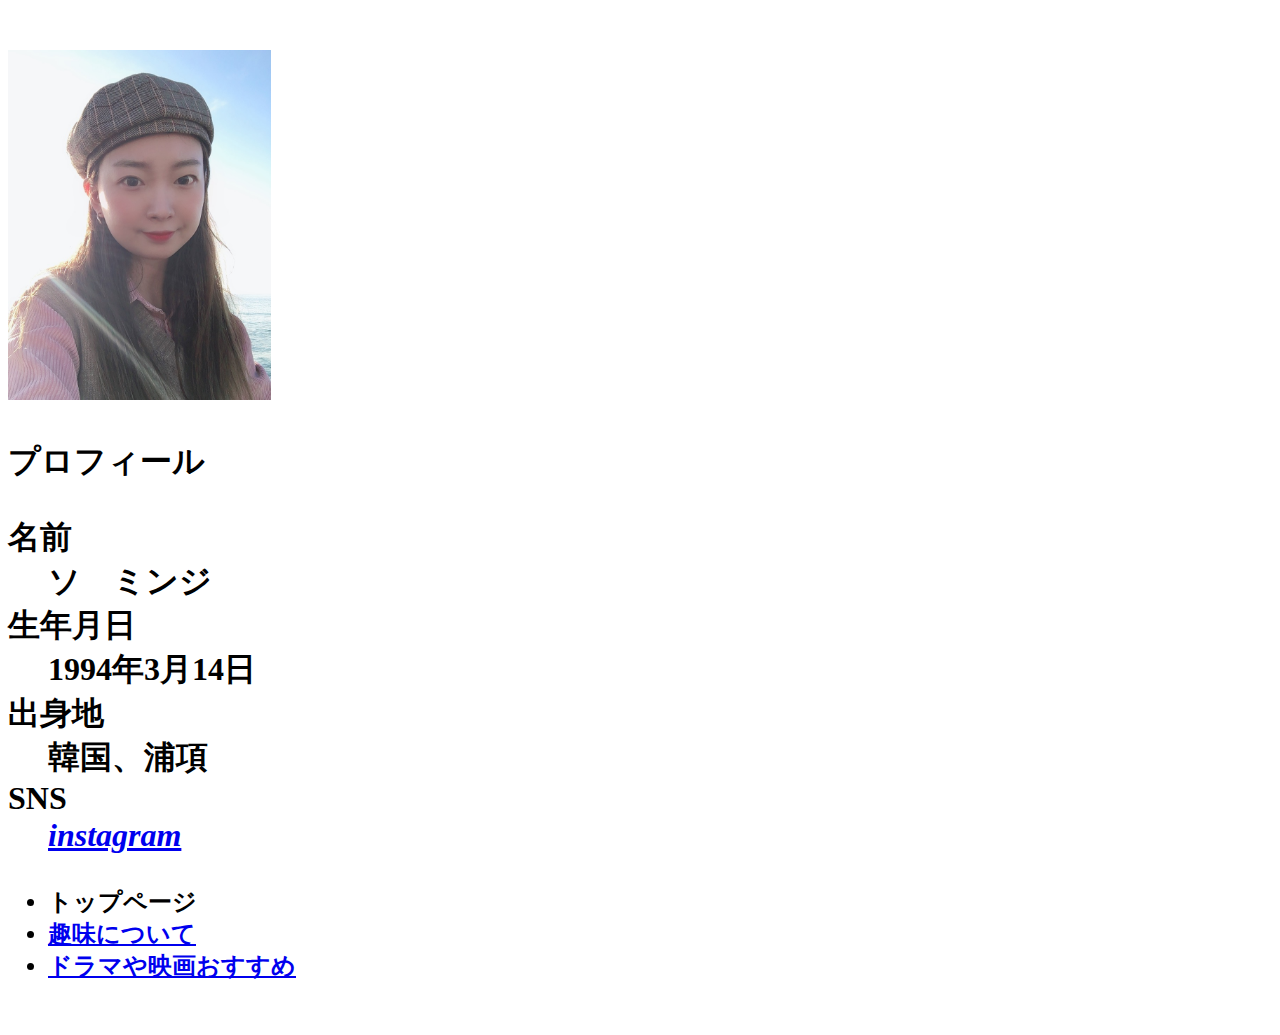
==== index.html @ 496fbc4a "1st commit" ====
<!DOCTYPE html>
<html lang="ja">
    <head>
        <meta charset="utf-8">
　　　　<title>ミンジのサイト</title>
    </head>
    <body>
        <h1><img src="img/minji.JPEG" alt="minji 紹介"height="350
        "weidth="250">
        <p>プロフィール</p>
     <dl>
            <dt>名前</dt>
            <dd>ソ　ミンジ</dd>
            <dt>生年月日</dt>
            <dd>1994年3月14日</dd>
            <dt>出身地</dt>
            <dd>韓国、浦項</dd>
            <dt>SNS</dt>
            <dd><address><a href="http://www.instagram.com/minji_dayo/">instagram</a></address>
            </dd>
        </dl></h1>
        <h2><ul>
            <li>トップページ</li>
        <li><a href="hobby/index.html">趣味について</a> </li>
        <li><a href="recommend/index.html">ドラマや映画おすすめ</a></li>
        </ul>
        </h2>
</html>
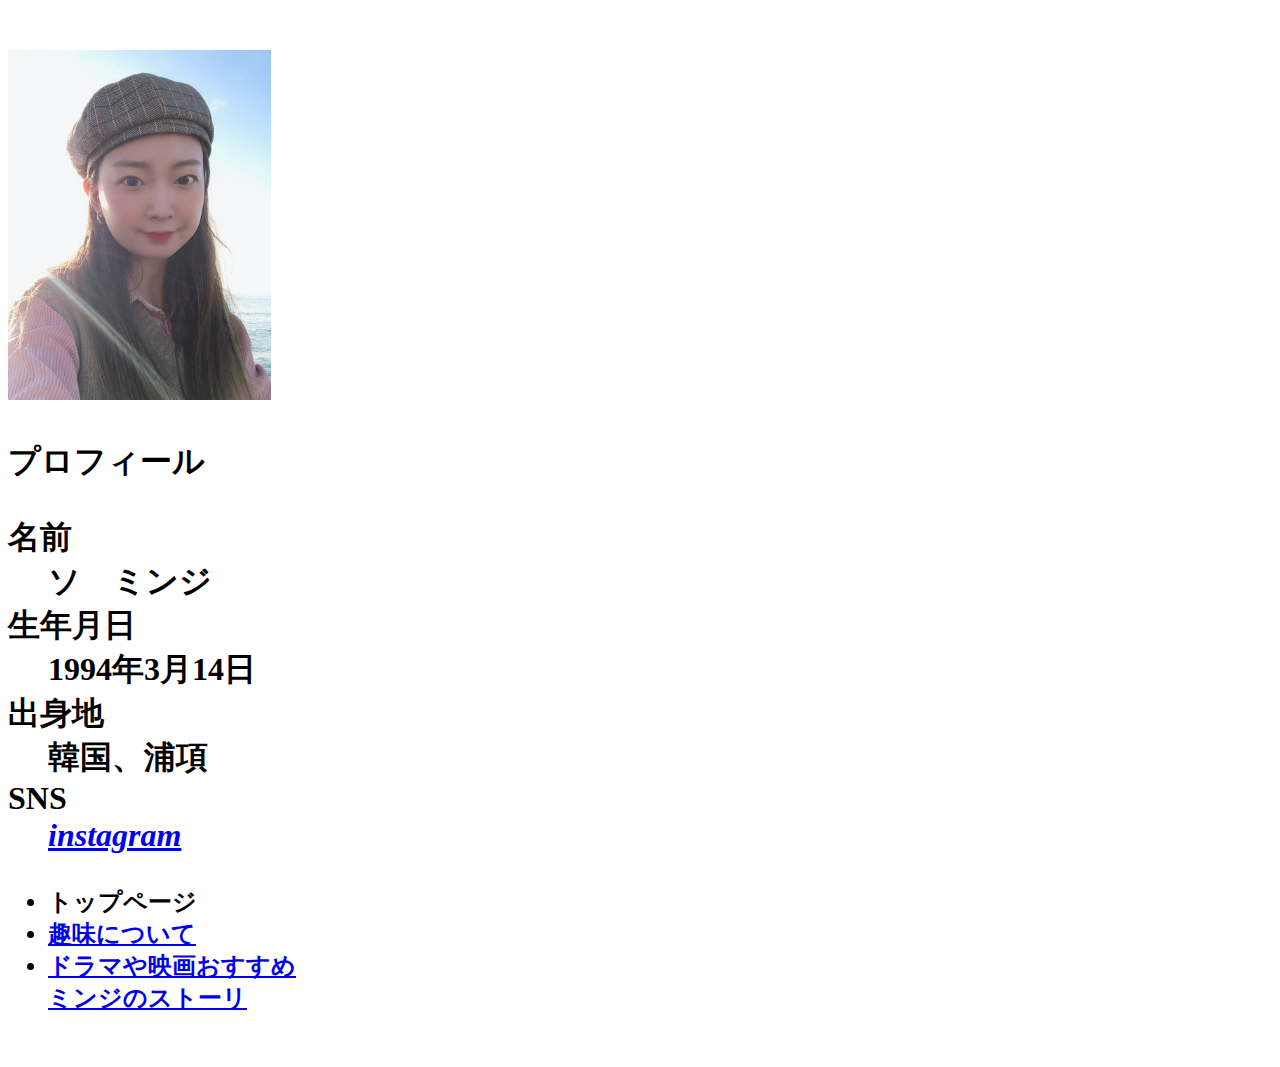
==== commit b8d94798: "アウトライン設定" ====
--- a/index.html
+++ b/index.html
@@ -5,6 +5,7 @@
 　　　　<title>ミンジのサイト</title>
     </head>
     <body>
+     <article>
         <h1><img src="img/minji.JPEG" alt="minji 紹介"height="350
         "weidth="250">
         <p>プロフィール</p>
@@ -19,10 +20,13 @@
             <dd><address><a href="http://www.instagram.com/minji_dayo/">instagram</a></address>
             </dd>
         </dl></h1>
+        <section>
         <h2><ul>
             <li>トップページ</li>
         <li><a href="hobby/index.html">趣味について</a> </li>
         <li><a href="recommend/index.html">ドラマや映画おすすめ</a></li>
+        <il><a href="stroy/index.html">ミンジのストーリ</a></il>
         </ul>
-        </h2>
+        </h2></section>
+     </article>
 </html>　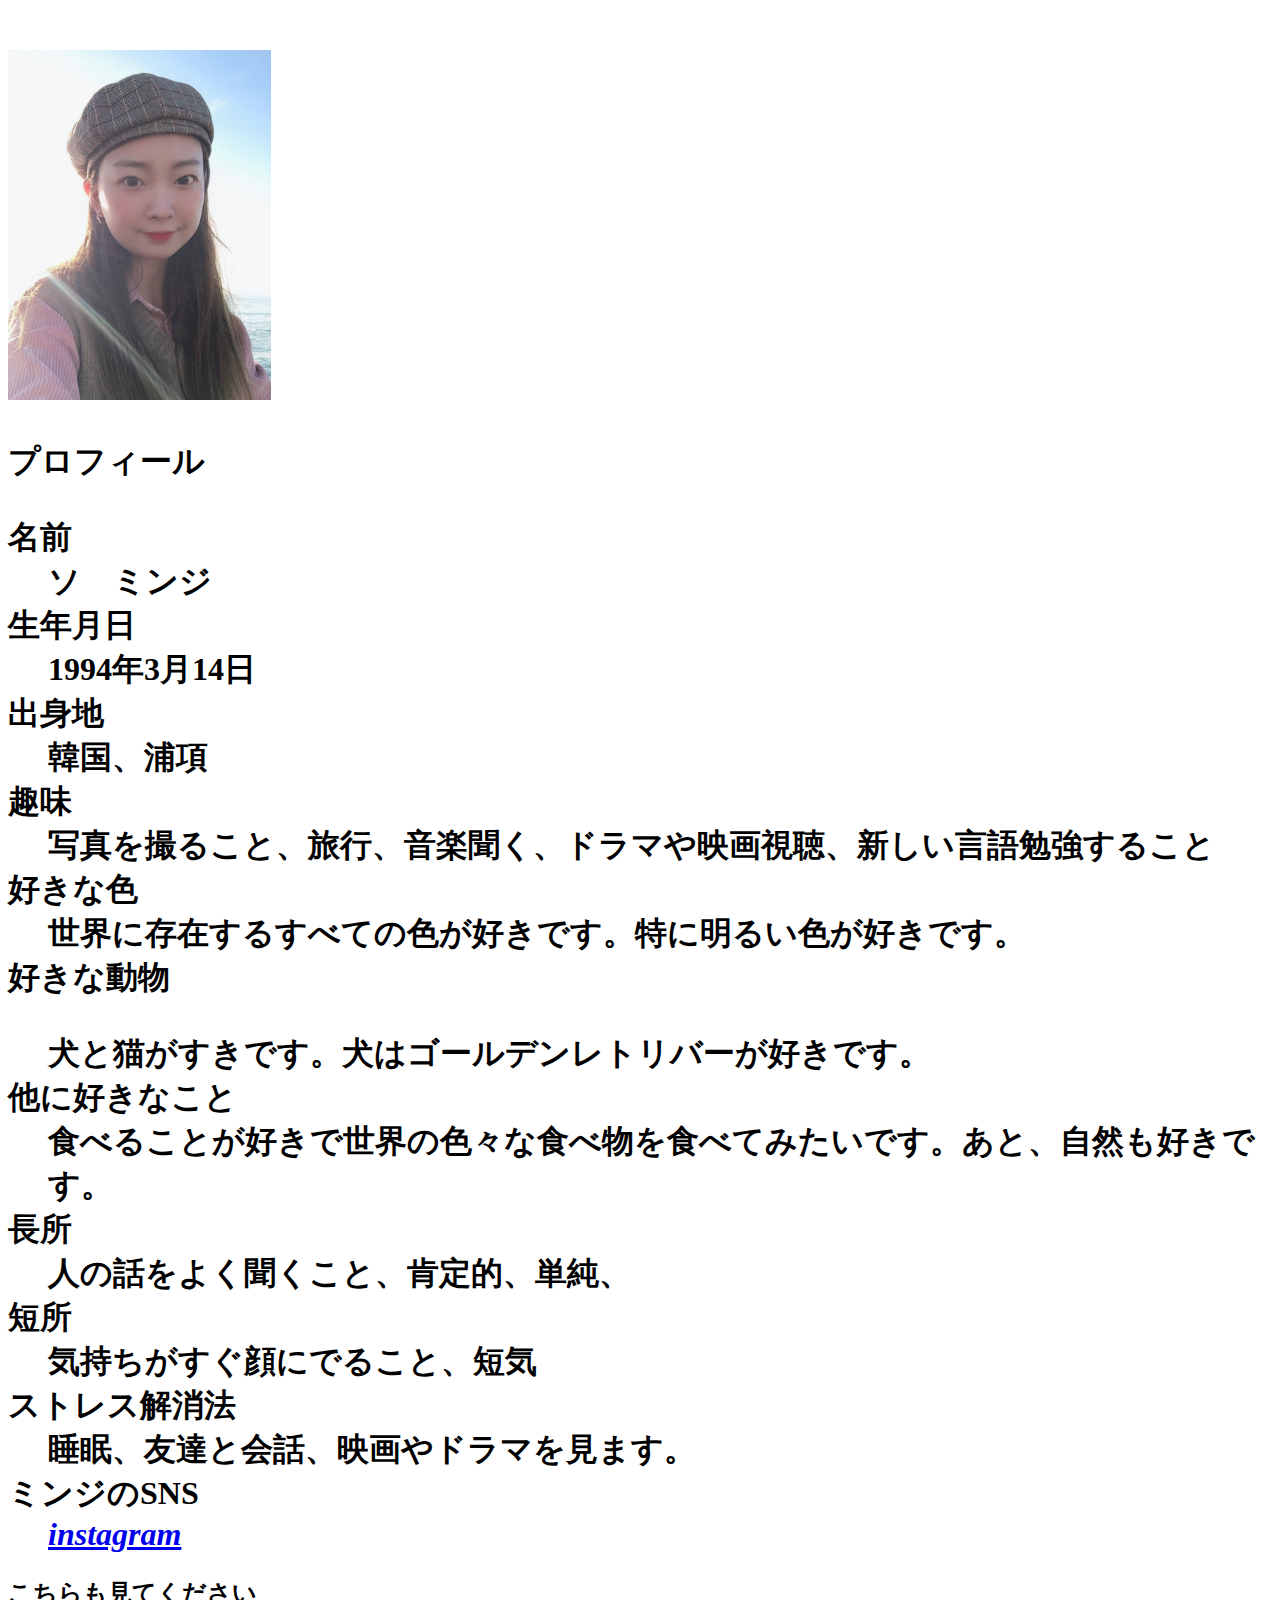
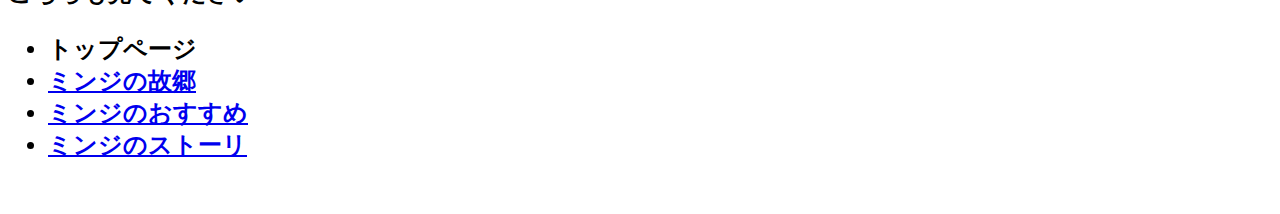
==== commit 907d9031: "フォルダ名変更" ====
--- a/index.html
+++ b/index.html
@@ -5,9 +5,12 @@
 　　　　<title>ミンジのサイト</title>
     </head>
     <body>
-     <article>
+         <header>
         <h1><img src="img/minji.JPEG" alt="minji 紹介"height="350
         "weidth="250">
+    </header>
+    <main><article>
+        <h1>
         <p>プロフィール</p>
      <dl>
             <dt>名前</dt>
@@ -16,17 +19,33 @@
             <dd>1994年3月14日</dd>
             <dt>出身地</dt>
             <dd>韓国、浦項</dd>
-            <dt>SNS</dt>
+            <dt>趣味</dt>
+            <dd>写真を撮ること、旅行、音楽聞く、ドラマや映画視聴、新しい言語勉強すること</dd>
+            <dt>好きな色</dt>
+           <dd>世界に存在するすべての色が好きです。特に明るい色が好きです。</dd>
+           <dt>好きな動物</dl>
+           <dd>犬と猫がすきです。犬はゴールデンレトリバーが好きです。</dd>
+           <dt>他に好きなこと</dt>
+           <dd>食べることが好きで世界の色々な食べ物を食べてみたいです。あと、自然も好きです。</dd>
+            <dt>長所</dt>
+            <dd>人の話をよく聞くこと、肯定的、単純、</dd>
+            <dt>短所</dt>
+            <dd>気持ちがすぐ顔にでること、短気</dd>
+            <dt>ストレス解消法</dt>
+            <dd>睡眠、友達と会話、映画やドラマを見ます。</dd>
+            <dt>ミンジのSNS</dt>
             <dd><address><a href="http://www.instagram.com/minji_dayo/">instagram</a></address>
             </dd>
         </dl></h1>
-        <section>
-        <h2><ul>
+    </article></main>
+        <footer><section>
+            <h2><p>こちらも見てください</p>
+        <ul>
             <li>トップページ</li>
-        <li><a href="hobby/index.html">趣味について</a> </li>
-        <li><a href="recommend/index.html">ドラマや映画おすすめ</a></li>
-        <il><a href="stroy/index.html">ミンジのストーリ</a></il>
+        <li><a href="hobby/index.html">ミンジの故郷</a> </li>
+        <li><a href="recommend/index.html">ミンジのおすすめ</a></li>
+        <li><a href="story/intex.html">ミンジのストーリ</a></li>
         </ul>
         </h2></section>
-     </article>
+     </footer>
 </html>　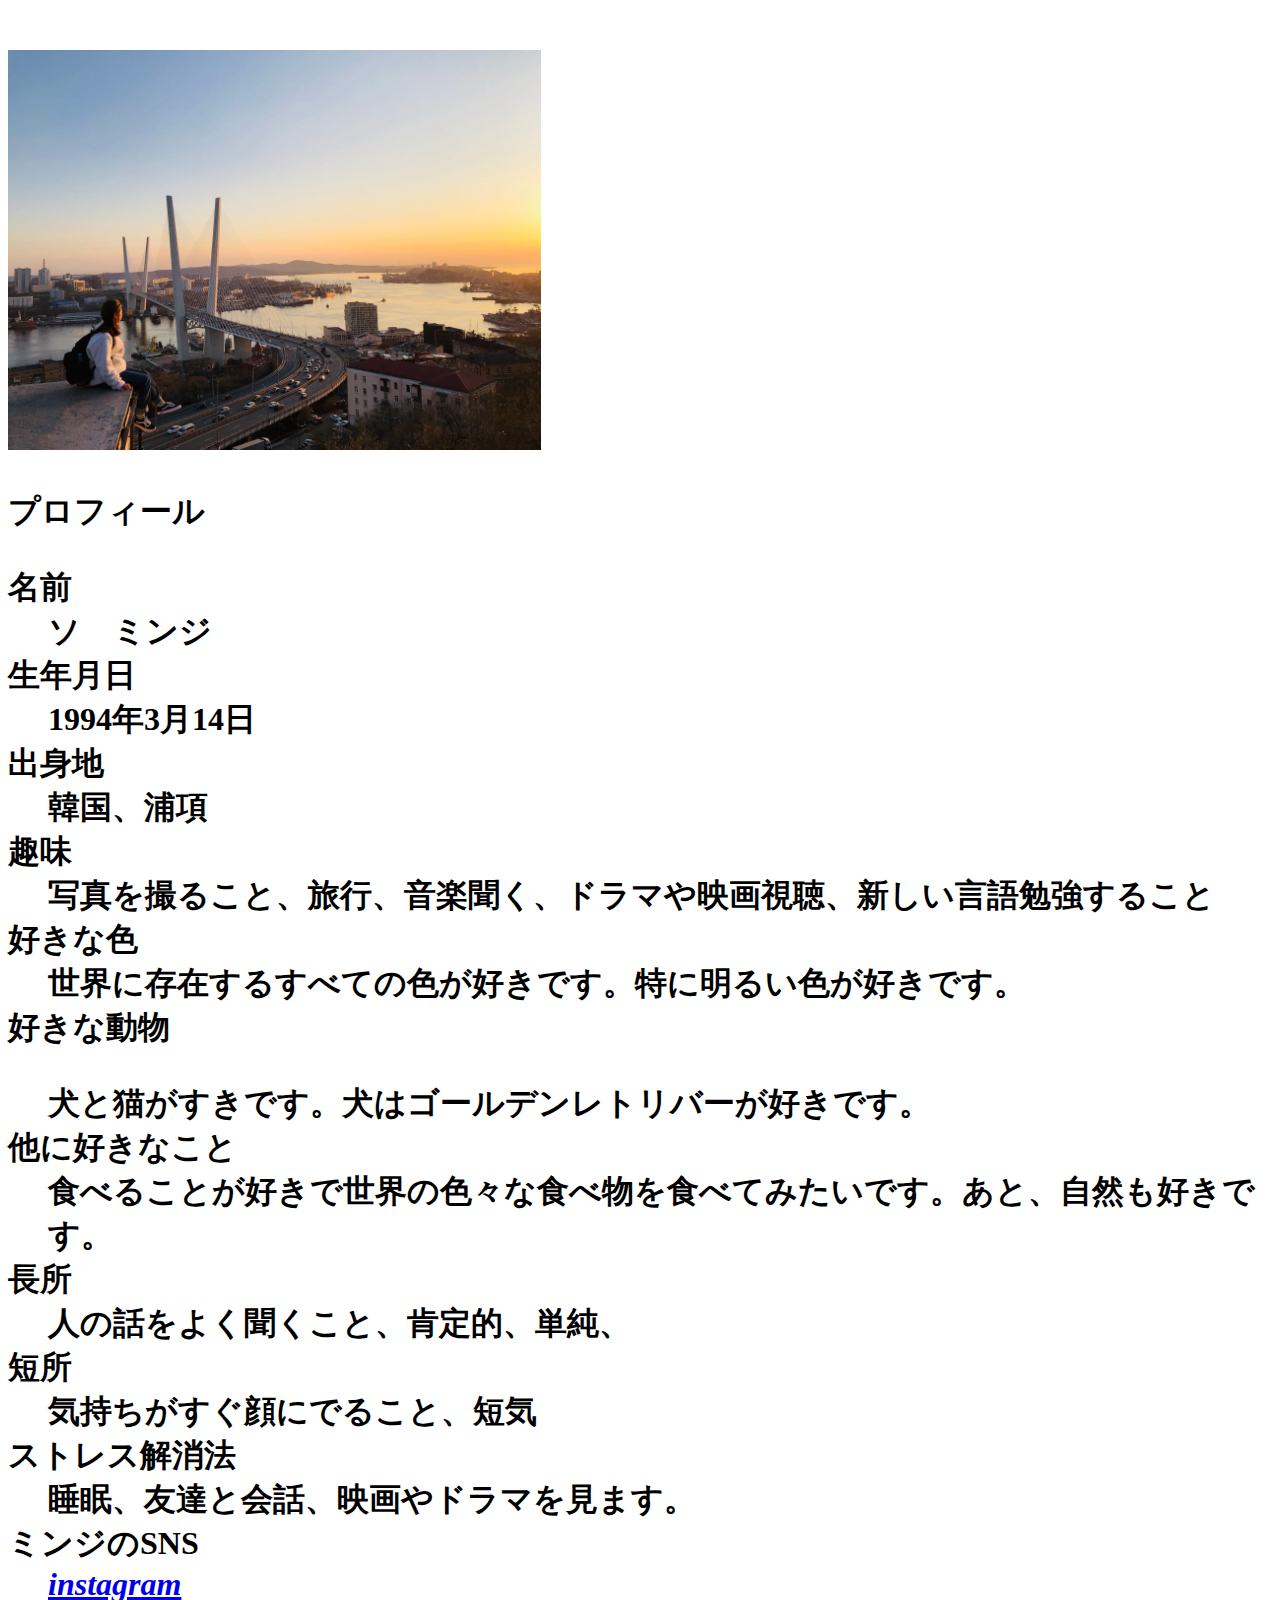
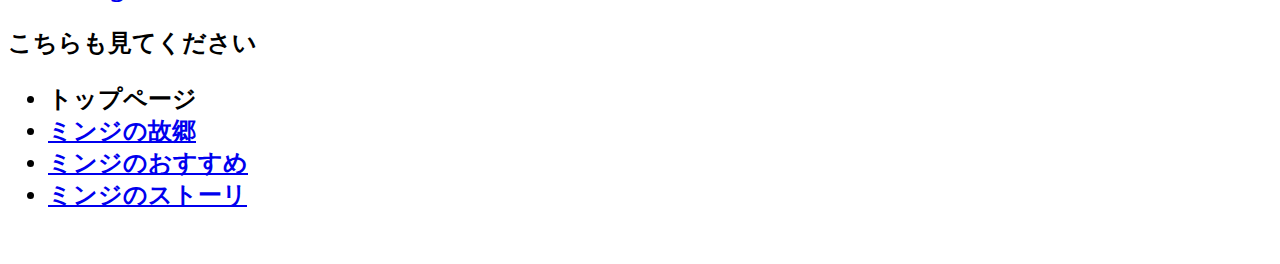
==== commit 11f96190: "ふるさと写真変更" ====
--- a/index.html
+++ b/index.html
@@ -6,9 +6,8 @@
     </head>
     <body>
          <header>
-        <h1><img src="img/minji.JPEG" alt="minji 紹介"height="350
-        "weidth="250">
-    </header>
+        <h1><img src="img/minji1.JPG" alt="minji 紹介"height="400"weidth="300">
+        </header>
     <main><article>
         <h1>
         <p>プロフィール</p>
@@ -42,7 +41,7 @@
             <h2><p>こちらも見てください</p>
         <ul>
             <li>トップページ</li>
-        <li><a href="hobby/index.html">ミンジの故郷</a> </li>
+        <li><a href="hurusato/index.html">ミンジの故郷</a> </li>
         <li><a href="recommend/index.html">ミンジのおすすめ</a></li>
         <li><a href="story/intex.html">ミンジのストーリ</a></li>
         </ul>
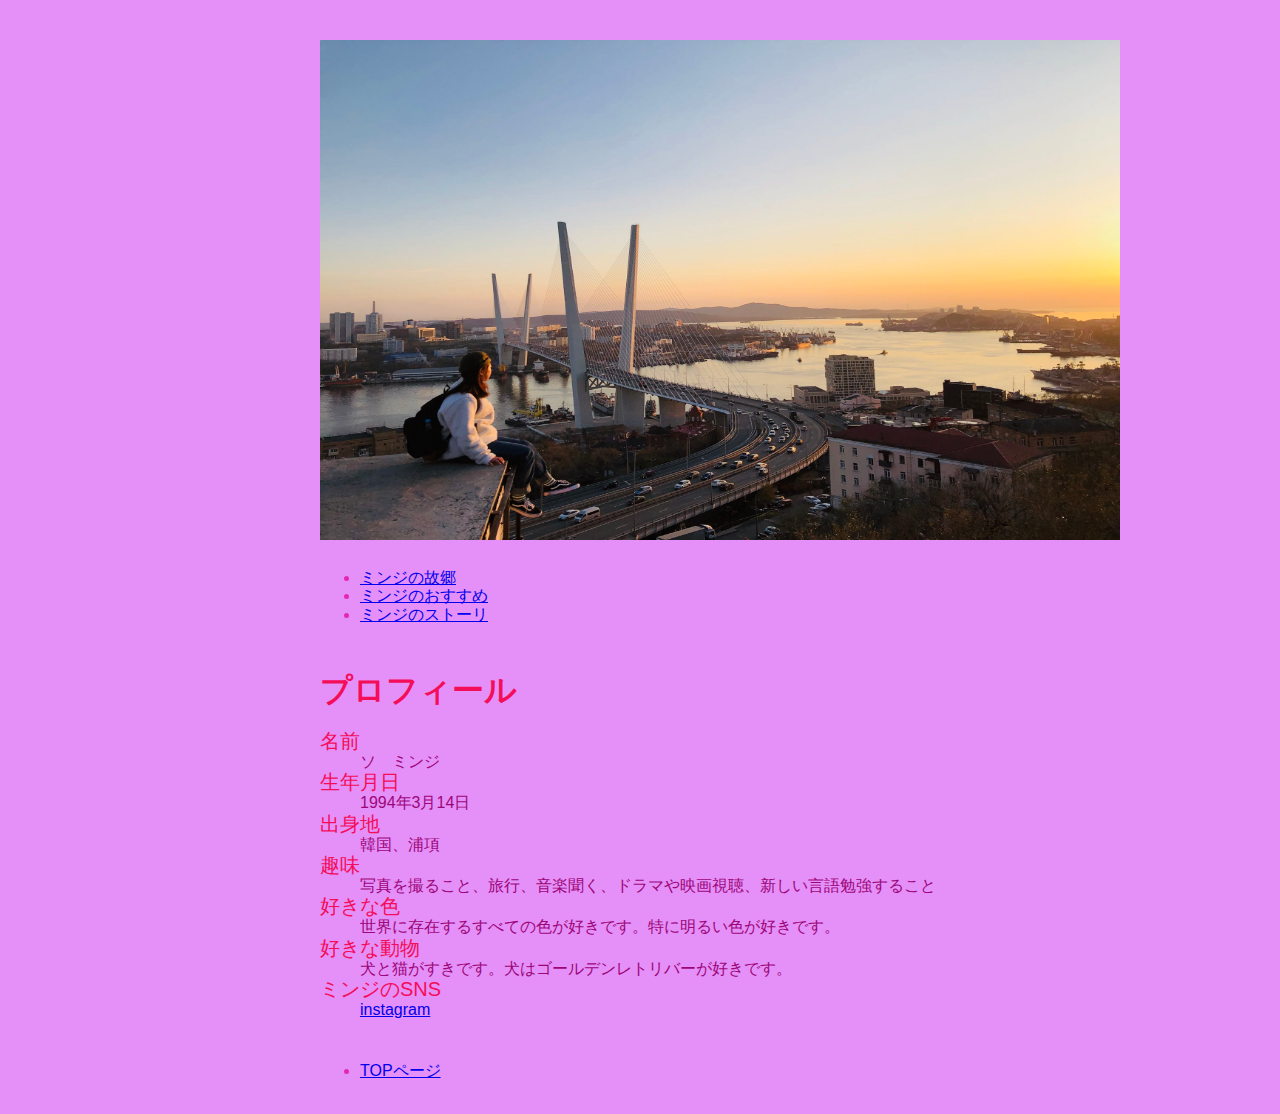
==== commit 4b6a7c62: "動画、画像変更" ====
--- a/index.html
+++ b/index.html
@@ -3,48 +3,49 @@
     <head>
         <meta charset="utf-8">
 　　　　<title>ミンジのサイト</title>
+       <link rel="stylesheet" href="css/normalize.css" media="screen">   
+       <link rel="stylesheet" href="css/base.css" media="screen">
     </head>
     <body>
-         <header>
-        <h1><img src="img/minji1.JPG" alt="minji 紹介"height="400"weidth="300">
+      <div class="container">
+         <header class="page-header">
+        <h1><img src="img/minji1.JPG" alt="minji 紹介"height="500"width="800">
+        </h1>
+        <nav>
+        <ul>
+         <li><a href="hurusato/index.html">ミンジの故郷</a></li>
+          <li><a href="recommend/index.html">ミンジのおすすめ</a></li>
+          <li><a href="story/intex.html">ミンジのストーリ</a></li>
+          </ul>
+        </nav>
         </header>
-    <main><article>
-        <h1>
-        <p>プロフィール</p>
-     <dl>
-            <dt>名前</dt>
-            <dd>ソ　ミンジ</dd>
-            <dt>生年月日</dt>
-            <dd>1994年3月14日</dd>
-            <dt>出身地</dt>
-            <dd>韓国、浦項</dd>
-            <dt>趣味</dt>
-            <dd>写真を撮ること、旅行、音楽聞く、ドラマや映画視聴、新しい言語勉強すること</dd>
-            <dt>好きな色</dt>
-           <dd>世界に存在するすべての色が好きです。特に明るい色が好きです。</dd>
-           <dt>好きな動物</dl>
-           <dd>犬と猫がすきです。犬はゴールデンレトリバーが好きです。</dd>
-           <dt>他に好きなこと</dt>
-           <dd>食べることが好きで世界の色々な食べ物を食べてみたいです。あと、自然も好きです。</dd>
-            <dt>長所</dt>
-            <dd>人の話をよく聞くこと、肯定的、単純、</dd>
-            <dt>短所</dt>
-            <dd>気持ちがすぐ顔にでること、短気</dd>
-            <dt>ストレス解消法</dt>
-            <dd>睡眠、友達と会話、映画やドラマを見ます。</dd>
-            <dt>ミンジのSNS</dt>
-            <dd><address><a href="http://www.instagram.com/minji_dayo/">instagram</a></address>
-            </dd>
-        </dl></h1>
-    </article></main>
-        <footer><section>
-            <h2><p>こちらも見てください</p>
-        <ul>
-            <li>トップページ</li>
-        <li><a href="hurusato/index.html">ミンジの故郷</a> </li>
-        <li><a href="recommend/index.html">ミンジのおすすめ</a></li>
-        <li><a href="story/intex.html">ミンジのストーリ</a></li>
-        </ul>
-        </h2></section>
-     </footer>
+        
+    <main>
+        <article class="page-main">
+        <h1>プロフィール</h1>
+        <dl>
+          <dt>名前</dt>
+          <dd>ソ　ミンジ</dd>
+          <dt>生年月日</dt>
+          <dd>1994年3月14日</dd>
+          <dt>出身地</dt>
+          <dd>韓国、浦項</dd>
+          <dt>趣味</dt>
+          <dd>写真を撮ること、旅行、音楽聞く、ドラマや映画視聴、新しい言語勉強すること</dd>
+          <dt>好きな色</dt>
+          <dd>世界に存在するすべての色が好きです。特に明るい色が好きです。</dd>
+          <dt>好きな動物</dt>
+          <dd>犬と猫がすきです。犬はゴールデンレトリバーが好きです。</dd>
+          <dt>ミンジのSNS</dt>
+          <dd><a href="http://www.instagram.com/minji_dayo/">instagram</a></dd>
+        </dl>
+        </article>
+    </main>
+    <footer class="page-footer"> 
+          <ul>
+          <li><a href="#page-top">TOPページ</a></li>
+          </ul>
+    </footer>
+     </div>
+     </body>
 </html>　--- a/css/base.css
+++ b/css/base.css
@@ -0,0 +1,48 @@
+body {
+    font-family: "Helvetica Neue",Arial,"Hiragino Kaku Gothic ProN", "Hiragino Sans",Meiryo,  sans-serif;
+    
+    
+    background: #e58ff8;
+}
+.wrap{
+    width: 90%
+    margin: 0 auto;
+}
+
+h1{
+    color:#f40d59;
+   
+}
+h2{
+    color: #750db7;
+    font-size: 150%;
+    padding:20px;
+}
+
+dl>dt{
+      color:#f40d59;
+      font-size: 20px;
+}
+
+dl>dd{
+     color:#9d0678;
+}
+ul>li{
+     color:#e427b1;
+}
+
+p{
+    color:#9d0678;
+}
+
+.container{
+    display:grid;
+    margin: 0 auto;
+    width: 50%;
+ 
+    grid-template-areas: "header"
+                         "main"
+                         "footer";
+    grid-gap:10px;
+
+}